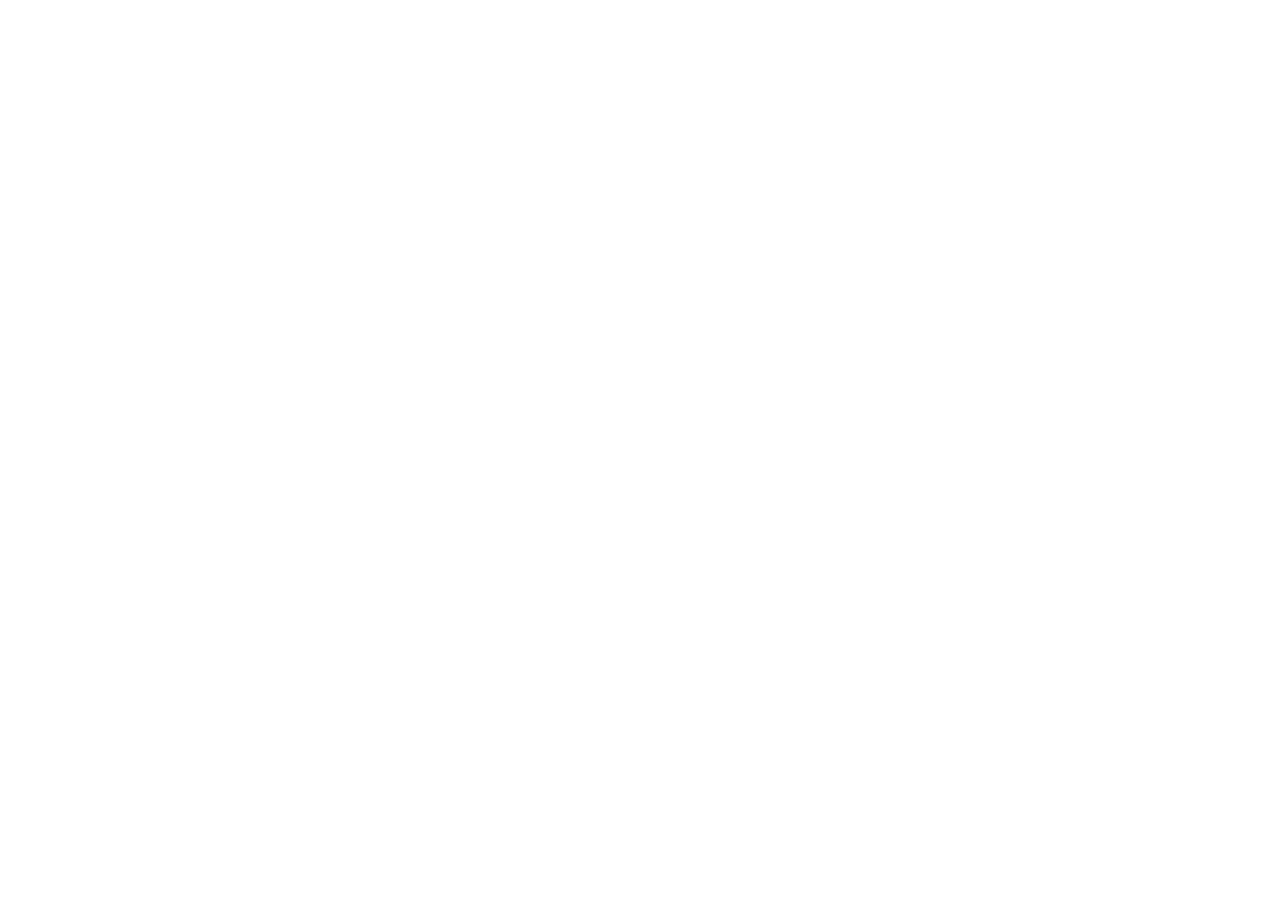
==== part2.html @ 2d3b7ea1 "insanidade" ====
<!DOCTYPE html>
<html lang="en">
<head>
    <meta charset="UTF-8">
    <meta name="viewport" content="width=device-width, initial-scale=1.0">
    <link rel="stylesheet" href="part2.css">
    <title>Part 2</title>
</head>
<body>
    <div></div>


    
</body>
</html>
---- part2.css ----
* {
    box-sizing: border-box;
    padding: 0;
    margin: 0;
    text-decoration: none;
}



body {
    display: grid;
    height: 100dvh;
    width: 100dvw;
    grid-template-columns: 60px 1fr 2fr;
}
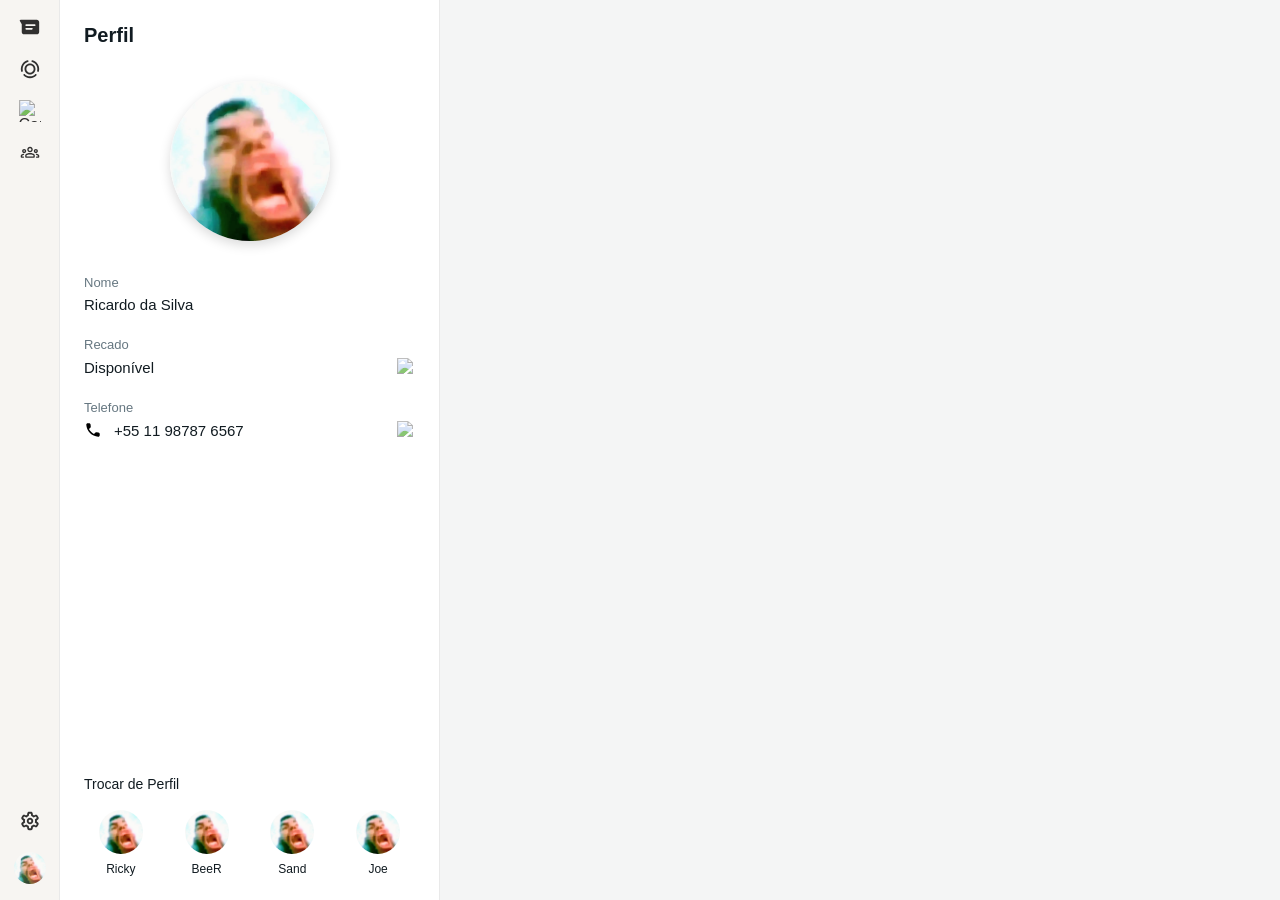
==== commit c69f2ed1: "UFF" ====
--- a/part2.html
+++ b/part2.html
@@ -1,15 +1,91 @@
 <!DOCTYPE html>
-<html lang="en">
+<html lang="pt-br">
 <head>
-    <meta charset="UTF-8">
-    <meta name="viewport" content="width=device-width, initial-scale=1.0">
-    <link rel="stylesheet" href="part2.css">
-    <title>Part 2</title>
+  <meta charset="UTF-8" />
+  <meta name="viewport" content="width=device-width, initial-scale=1.0" />
+  <link rel="stylesheet" href="./part2.css" />
+  <title>Perfil</title>
 </head>
 <body>
-    <div></div>
+
+  <div class="layout-grid">
+    
+
+    <aside class="coluna-perfil">
+ 
+      <nav class="nav-lateral">
+        <div class="nav-topo">
+          <img src="./assets/icons/messages.svg" alt="Mensagens" />
+          <img src="./assets/icons/status.svg" alt="Status" />
+          <img src="./assets/icons/channels.svg" alt="Canais" />
+          <img src="./assets/icons/community.svg" alt="Comunidades" />
+        </div>
+        <div class="nav-base">
+          <img src="./assets/icons/settings.svg" alt="Configurações" />
+          <img class="foto-mini" src="./assets/imgs/son.jpeg" alt="Perfil" />
+        </div>
+      </nav>
+
+  
+      <main class="painel-perfil">
+        <h1 class="titulo-perfil">Perfil</h1>
+
+        <div class="container-foto-perfil">
+          <img class="foto-perfil" src="./assets/imgs/son.jpeg" alt="Foto de Perfil" />
+        </div>
+
+        <div class="campo-perfil">
+          <span class="label">Nome</span>
+          <p class="valor">Ricardo da Silva</p>
+        </div>
+
+        <div class="campo-perfil">
+          <span class="label">Recado</span>
+          <div class="linha-campo">
+            <p class="valor">Disponível</p>
+            <img class="icone-acao" src="./assets/icons/edit.svg" alt="Editar" />
+          </div>
+        </div>
+
+        <div class="campo-perfil">
+          <span class="label">Telefone</span>
+          <div class="linha-campo">
+            <div class="grupo-telefone">
+              <img class="icone-campo" src="./assets/icons/phone.svg" alt="Telefone" />
+              <p class="valor">+55 11 98787 6567</p>
+            </div>
+            <img class="icone-acao" src="./assets/icons/copy.svg" alt="Copiar" />
+          </div>
+        </div>
+
+        <div class="secao-trocar-perfil">
+          <h2>Trocar de Perfil</h2>
+          <div class="grid-perfis">
+            <div class="item-perfil">
+              <img src="./assets/imgs/son.jpeg" alt="Ricky" />
+              <span>Ricky</span>
+            </div>
+            <div class="item-perfil">
+              <img src="./assets/imgs/son.jpeg" alt="BeeR" />
+              <span>BeeR</span>
+            </div>
+            <div class="item-perfil">
+              <img src="./assets/imgs/son.jpeg" alt="Sand" />
+              <span>Sand</span>
+            </div>
+            <div class="item-perfil">
+              <img src="./assets/imgs/son.jpeg" alt="Joe" />
+              <span>Joe</span>
+            </div>
+          </div>
+        </div>
+      </main>
+
+    </aside>
 
 
-    
+    <section class="painel-vazio"></section>
+
+  </div>
 </body>
 </html>
--- a/part2.css
+++ b/part2.css
@@ -1,15 +1,191 @@
 * {
-    box-sizing: border-box;
-    padding: 0;
-    margin: 0;
-    text-decoration: none;
+  box-sizing: border-box;
+  margin: 0;
+  padding: 0;
+  font-family: -apple-system, BlinkMacSystemFont, "Segoe UI", Roboto, Helvetica, Arial, sans-serif;
+}
+
+body, html {
+  height: 100%;
+  width: 100%;
+  overflow: hidden;
+  background-color: #f4f5f5;
 }
 
 
+.layout-grid {
+  display: grid;
+  grid-template-columns: 440px 1fr; 
+  height: 100vh;
+  width: 100vw;
+}
 
-body {
-    display: grid;
-    height: 100dvh;
-    width: 100dvw;
-    grid-template-columns: 60px 1fr 2fr;
+
+.coluna-perfil {
+  display: grid;
+  grid-template-columns: 60px 1fr; 
+  background-color: #ffffff;
+  border-right: 1px solid #e9e9e9;
+  height: 100%;
 }
+
+/* NAV LATERAL */
+.nav-lateral {
+  background-color: #f7f5f2;
+  border-right: 1px solid #e9e9e9;
+  display: flex;
+  flex-direction: column;
+  justify-content: space-between;
+  align-items: center;
+  padding: 16px 0;
+}
+
+.nav-topo, .nav-base {
+  display: flex;
+  flex-direction: column;
+  align-items: center;
+  gap: 20px;
+}
+
+.nav-lateral img {
+  width: 22px;
+  height: 22px;
+  cursor: pointer;
+  opacity: 0.8;
+}
+
+.nav-lateral img:hover {
+  opacity: 1;
+}
+
+.foto-mini {
+  width: 32px !important;
+  height: 32px !important;
+  border-radius: 50%;
+  object-fit: cover;
+}
+
+
+.painel-perfil {
+  padding: 24px;
+  display: flex;
+  flex-direction: column;
+  gap: 24px;
+  overflow-y: auto;
+}
+
+.titulo-perfil {
+  font-size: 20px;
+  font-weight: 600;
+  color: #111b21;
+}
+
+.container-foto-perfil {
+  display: flex;
+  justify-content: center;
+  margin: 10px 0;
+}
+
+.foto-perfil {
+  width: 160px;
+  height: 160px;
+  border-radius: 50%;
+  object-fit: cover;
+  box-shadow: 0 4px 12px rgba(0, 0, 0, 0.15);
+}
+
+.campo-perfil {
+  display: flex;
+  flex-direction: column;
+  gap: 6px;
+}
+
+.label {
+  font-size: 13px;
+  color: #667781;
+}
+
+.valor {
+  font-size: 15px;
+  color: #111b21;
+}
+
+.linha-campo {
+  display: flex;
+  justify-content: space-between;
+  align-items: center;
+}
+
+.grupo-telefone {
+  display: flex;
+  align-items: center;
+  gap: 12px;
+}
+
+.icone-campo {
+  width: 18px;
+  height: 18px;
+}
+
+.icone-acao {
+  width: 18px;
+  height: 18px;
+  cursor: pointer;
+  opacity: 0.7;
+}
+
+.icone-acao:hover {
+  opacity: 1;
+}
+
+
+.secao-trocar-perfil {
+  margin-top: auto;
+  padding-top: 16px;
+}
+
+.secao-trocar-perfil h2 {
+  font-size: 14px;
+  font-weight: 500;
+  color: #111b21;
+  margin-bottom: 16px;
+}
+
+.grid-perfis {
+  display: grid;
+  grid-template-columns: repeat(4, 1fr);
+  gap: 12px;
+  text-align: center;
+}
+
+.item-perfil {
+  display: flex;
+  flex-direction: column;
+  align-items: center;
+  gap: 6px;
+  cursor: pointer;
+}
+
+.item-perfil img {
+  width: 48px;
+  height: 48px;
+  border-radius: 50%;
+  object-fit: cover;
+  border: 2px solid transparent;
+  transition: border-color 0.2s;
+}
+
+.item-perfil:hover img {
+  border-color: #00a884;
+}
+
+.item-perfil span {
+  font-size: 12px;
+  color: #111b21;
+}
+
+
+.painel-vazio {
+  background-color: #f4f5f5;
+  height: 100%;
+}
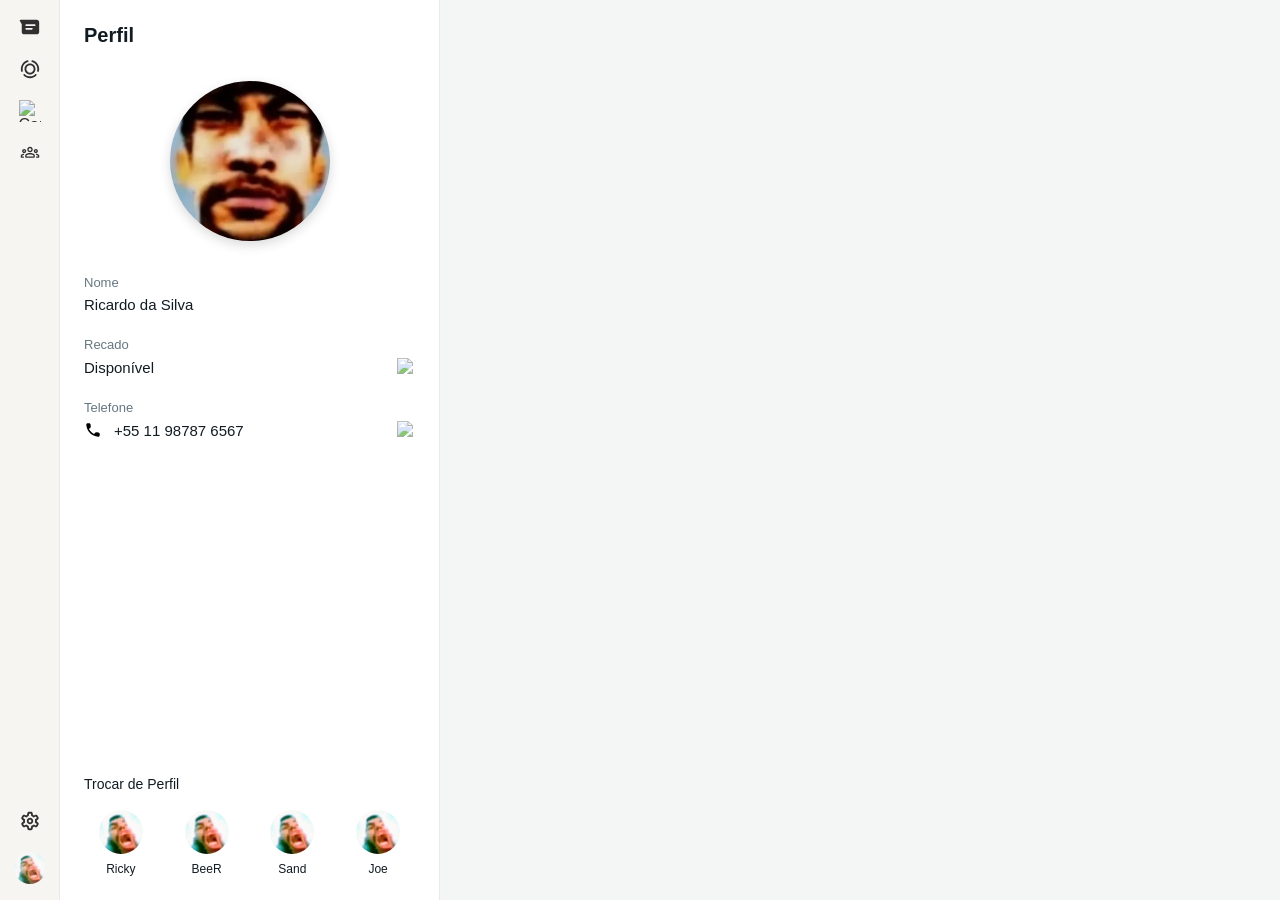
==== commit c1448456: "miles" ====
--- a/part2.html
+++ b/part2.html
@@ -31,7 +31,7 @@
         <h1 class="titulo-perfil">Perfil</h1>
 
         <div class="container-foto-perfil">
-          <img class="foto-perfil" src="./assets/imgs/son.jpeg" alt="Foto de Perfil" />
+          <img class="foto-perfil" src="./assets/imgs/images.jpeg" alt="Foto de Perfil" />
         </div>
 
         <div class="campo-perfil">
